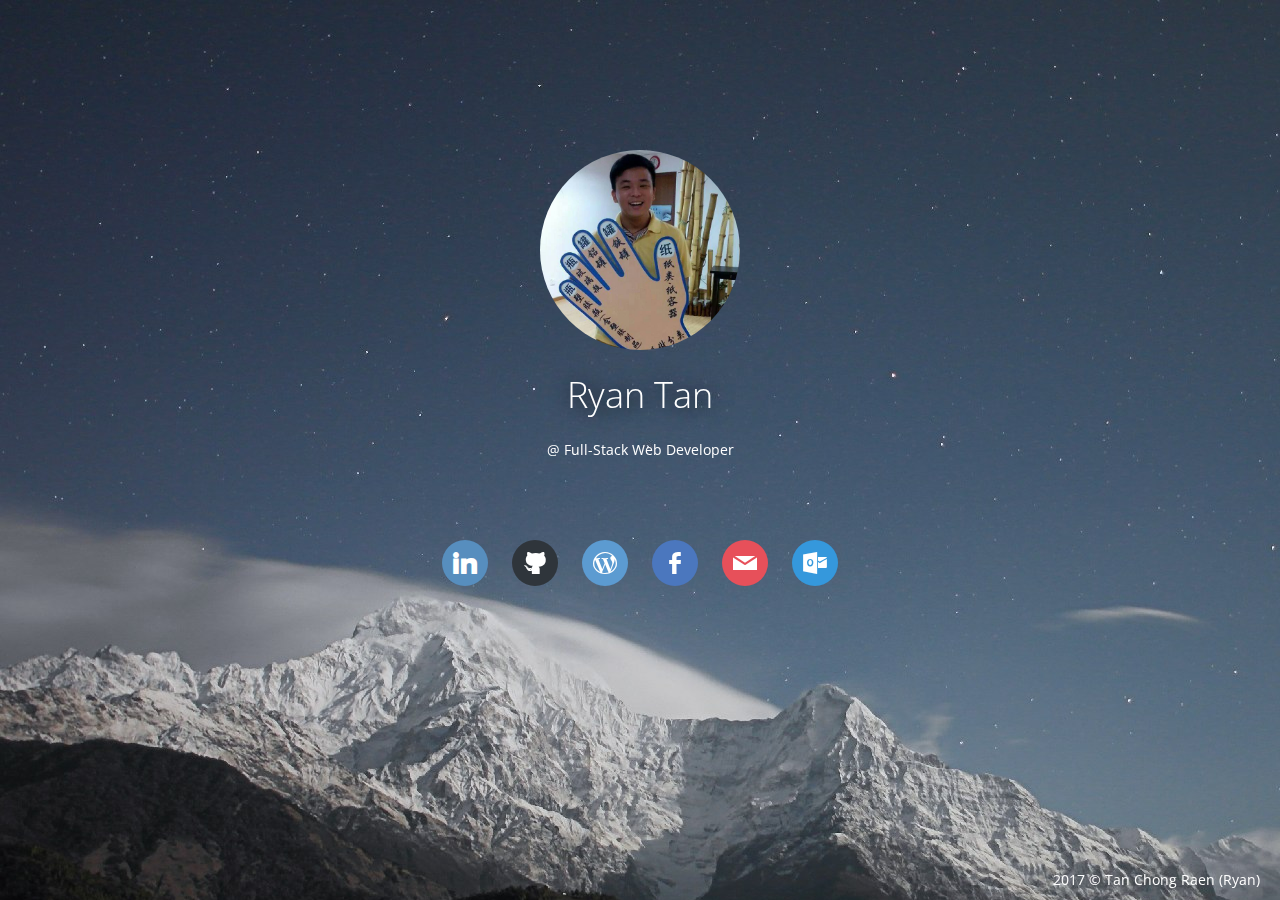
==== index.html @ 8bb14eb8 "Re-initialize all my project folders to under my io site folder. Ease to manage and update." ====
<!DOCTYPE html>
<!--[if IE 8]> <html lang="en" class="ie8 no-js"> <![endif]-->
<!--[if IE 9]> <html lang="en" class="ie9 no-js"> <![endif]-->
<!--[if !IE]><!-->
<html lang="en">
    <!--<![endif]-->
    <!-- BEGIN HEAD -->
    <head>
        <meta charset="utf-8" />
        <title>Ryan Tan Profile</title>
        <meta http-equiv="X-UA-Compatible" content="IE=edge">
        <meta content="width=device-width, initial-scale=1" name="viewport" />
        <meta content="Crazy Runner Personal Website" name="description" />
        <meta content="crunner" name="author" />
        <link href="//fonts.googleapis.com/css?family=Open+Sans:400,300,600,700&subset=all" rel="stylesheet" type="text/css" />
        <link href="assets/css/font-awesome.min.css" rel="stylesheet" type="text/css" />
        <link href="assets/css/bootstrap.min.css" rel="stylesheet" type="text/css" />
        <link href="assets/css/simple-line-icons.min.css" rel="stylesheet" type="text/css" />
        <link href="assets/css/socicon/socicon.css" rel="stylesheet" type="text/css" />
        <link href="assets/css/uniform.default.css" rel="stylesheet" type="text/css" />
        <link href="assets/css/bootstrap-switch.min.css" rel="stylesheet" type="text/css" />
        <link href="assets/css/coming-soon.css" rel="stylesheet" type="text/css" />
        <link href="assets/css/components.min.css" rel="stylesheet" id="style_components" type="text/css" />
        <link href="assets/css/plugins.min.css" rel="stylesheet" type="text/css" />
        <link rel="icon" href="assets/img/site-icon.png" type="image/png">
    </head>
        <!-- END HEAD -->
        <body>
            <div class="container">
                <div class="row">
                    <div class="col-md-12 coming-soon-header">
                    </div>
                </div>
                <div class="row">
                    <div class="col-md-6 col-md-offset-3  coming-soon-content">
                        <img src="assets/img/profile.jpg"/>
                        <h1>Ryan Tan</h1>
                        <p>@ Full-Stack Web Developer</p>
                        <div class="socicons">                            
                            <a target="_blank" href="https://www.linkedin.com/in/chong-raen-tan-311295112/" class="socicon-btn socicon-btn-circle socicon-solid bg-blue-madison font-white bg-hover-grey-salsa socicon-linkedin tooltips" data-original-title="Linkedin"></a>
                            <a target="_blank" href="https://github.com/ChongRaen-Tan" class="socicon-btn socicon-btn-circle socicon-solid bg-dark font-white bg-hover-grey-salsa socicon-github tooltips" data-original-title="Github"></a>
                            <a target="_blank" href="https://chongraentan.wordpress.com/" class="socicon-btn socicon-btn-circle socicon-solid bg-blue-sharp font-white bg-hover-grey-salsa socicon-wordpress tooltips" data-original-title="Wordpress"></a>
                            <a target="_blank" href="https://www.facebook.com/Me.KeepCoding.4Life" class="socicon-btn socicon-btn-circle socicon-solid bg-blue-steel font-white bg-hover-grey-salsa socicon-facebook tooltips" data-original-title="Facebook"></a>
                            <a href="mailto:chongraentan@gmail.com" class="socicon-btn socicon-btn-circle socicon-solid bg-red font-white bg-hover-grey-salsa socicon-mail tooltips" data-original-title="Google-Mail"></a>
                            <a href="mailto:chongraen_tan@hotmail.com" class="socicon-btn socicon-btn-circle socicon-solid bg-blue font-white bg-hover-grey-salsa socicon-outlook tooltips" data-original-title="Outlook"></a>
                        </div>
                    </div>
                </div>
                <!--/end row-->
                <div class="page-footer">
                    <text> 2017 &copy; Tan Chong Raen (Ryan) </text>
                </div>
            </div>
            <!--[if lt IE 9]>
            <script src="assets/js/respond.min.js"></script>
            <script src="assets/js/excanvas.min.js"></script>
            <![endif]-->
            <!-- BEGIN CORE PLUGINS -->
            <script src="assets/js/jquery.min.js" type="text/javascript"></script>
            <script src="assets/js/bootstrap.min.js" type="text/javascript"></script>
            <script src="assets/js/bootstrap-hover-dropdown.min.js" type="text/javascript"></script>
            <script src="assets/js/jquery.slimscroll.min.js" type="text/javascript"></script>
            <script src="assets/js/jquery.blockui.min.js" type="text/javascript"></script>
            <script src="assets/js/jquery.uniform.min.js" type="text/javascript"></script>
            <script src="assets/js/bootstrap-switch.min.js" type="text/javascript"></script>
            <script src="assets/js/jquery.countdown.min.js" type="text/javascript"></script>
            <script src="assets/js/jquery.backstretch.min.js" type="text/javascript"></script>
            <script src="assets/js/app.min.js" type="text/javascript"></script>
            <script src="assets/js/coming-soon.js" type="text/javascript"></script>
            <script src="assets/js/app.min.js" type="text/javascript"></script>
        </body>
    </html>
---- assets/css/socicon/socicon.css ----
/*
Social icons font: <a href="http://www.socicon.com" target="_blank" alt="Free social icons font" title="the social icons font">socicon</a>
*/

@font-face {
    font-family: 'socicon';
    src: url('font/socicon.eot');
    src: url('font/socicon.eot?#iefix') format('embedded-opentype'),
         url('font/socicon.woff') format('woff'),
         url('font/socicon.woff2') format('woff2'),
         url('font/socicon.ttf') format('truetype'),
         url('font/socicon.svg#sociconregular') format('svg');
    font-weight: normal;
    font-style: normal;
    text-transform: initial;
}
---- assets/css/coming-soon.css ----
@keyframes animatedBackground {
  0% { background-position: 0 center; }
  50% { background-position: 100% center; }
  100% { background-position: 0% center; }
}

body {
  background-image: url(../img/coming-soon-wide.png);
  padding: 0;
  margin: 0; 
  background-position: 0px 0px;
  background-repeat: repeat-y;
  animation: animatedBackground 20s linear infinite;
}

.coming-soon-header {
  padding: 20px;
  margin-top: 80px; 
}

.coming-soon-content {
  padding: 20px;
  margin-top: 10px; 
  text-align: center;
}

.coming-soon-content h1,
.coming-soon-content p {
  color: #fff; 
}
.coming-soon-content img{
  width: 200px;
  height: 200px;
  display: block;
  margin: 0 auto;
  border-radius: 100%!important;
}

.coming-soon-content h1 {
  font-size: 36px;
  line-height: 50px;
  margin-bottom: 20px;
  font-weight: 300; 
  text-shadow: 1px 1px 20px black;
}

.coming-soon-content p {
  font-size: 14px; 
  margin-bottom: 60px;
}

.coming-soon-content .socicons a{
  margin: 20px 10px;
}

.page-footer{  
  position: fixed;
  bottom: 10px;
  right: 20px;
}

.page-footer text{
  color:white;
}

/*Responsive*/
@media (max-width: 1024px) {
  #defaultCountdown span.countdown_amount {
    padding: 10px; 
  } 
}

@media (max-width: 767px) {
  .coming-soon-header,
  .coming-soon-countdown,
  .coming-soon-content,
  .coming-soon-footer {
    margin-top: 0px;
    padding: 10px; 
  } 
}

@media (max-width: 320px) {
  .coming-soon-content .btn-subscribe span {
    display: none; 
  } 
}
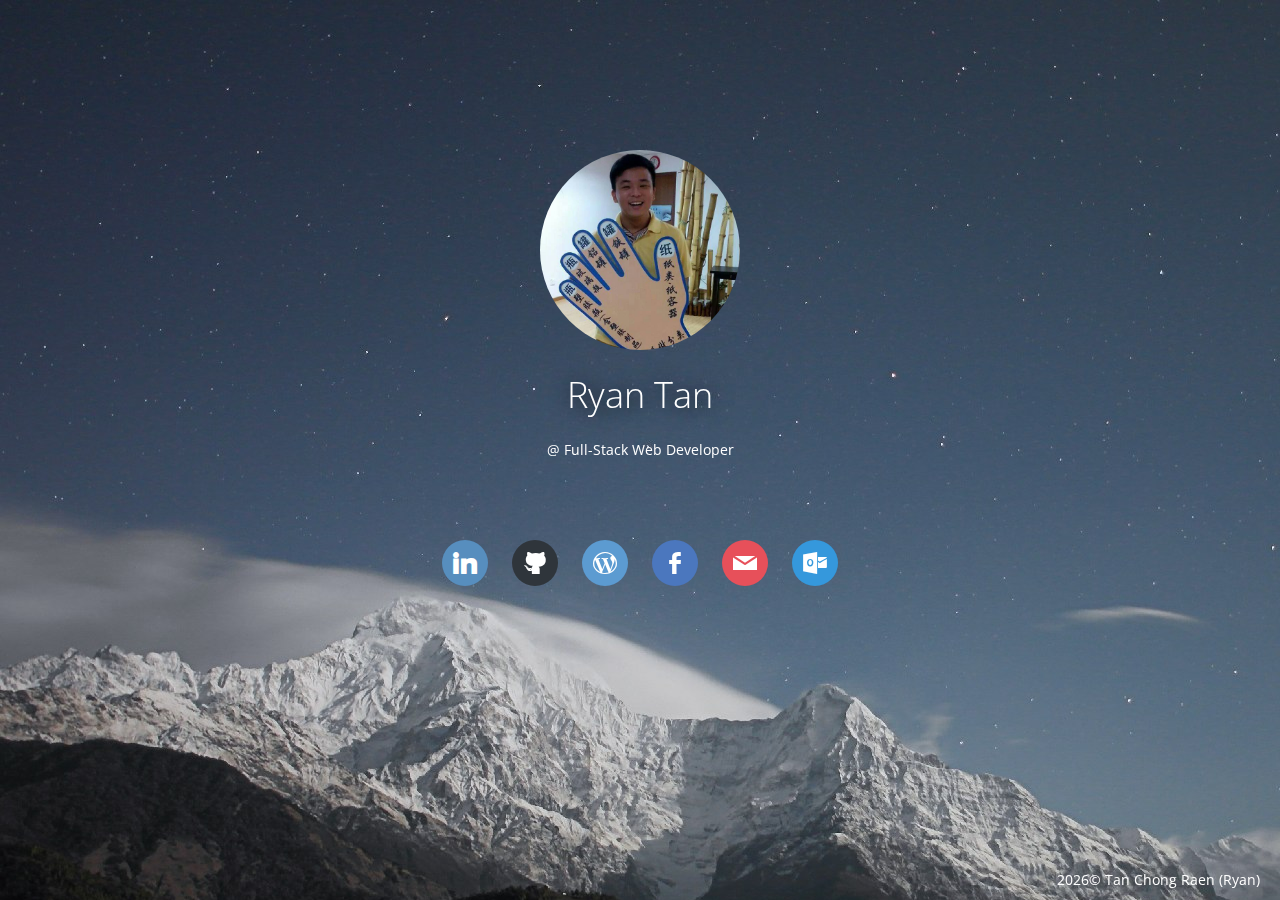
==== commit c54c87e1: "Revert back php to html, due to github io policy. -Set site year dynamically." ====
--- a/index.html
+++ b/index.html
@@ -22,7 +22,7 @@
         <link href="assets/css/coming-soon.css" rel="stylesheet" type="text/css" />
         <link href="assets/css/components.min.css" rel="stylesheet" id="style_components" type="text/css" />
         <link href="assets/css/plugins.min.css" rel="stylesheet" type="text/css" />
-        <link rel="icon" href="assets/img/site-icon.png" type="image/png">
+        <link rel="icon" href="assets/img/fav-icon.png" type="image/png">
     </head>
         <!-- END HEAD -->
         <body>
@@ -48,7 +48,7 @@
                 </div>
                 <!--/end row-->
                 <div class="page-footer">
-                    <text> 2017 &copy; Tan Chong Raen (Ryan) </text>
+                    <text> <span class="site-year"></span>&copy; Tan Chong Raen (Ryan) </text>
                 </div>
             </div>
             <!--[if lt IE 9]>
@@ -67,6 +67,11 @@
             <script src="assets/js/jquery.backstretch.min.js" type="text/javascript"></script>
             <script src="assets/js/app.min.js" type="text/javascript"></script>
             <script src="assets/js/coming-soon.js" type="text/javascript"></script>
-            <script src="assets/js/app.min.js" type="text/javascript"></script>
+            <script>
+            $(document).ready(function () {
+                var _this_year = (new Date()).getFullYear();
+                $('.site-year').html(_this_year);
+            });
+            </script>
         </body>
     </html>
